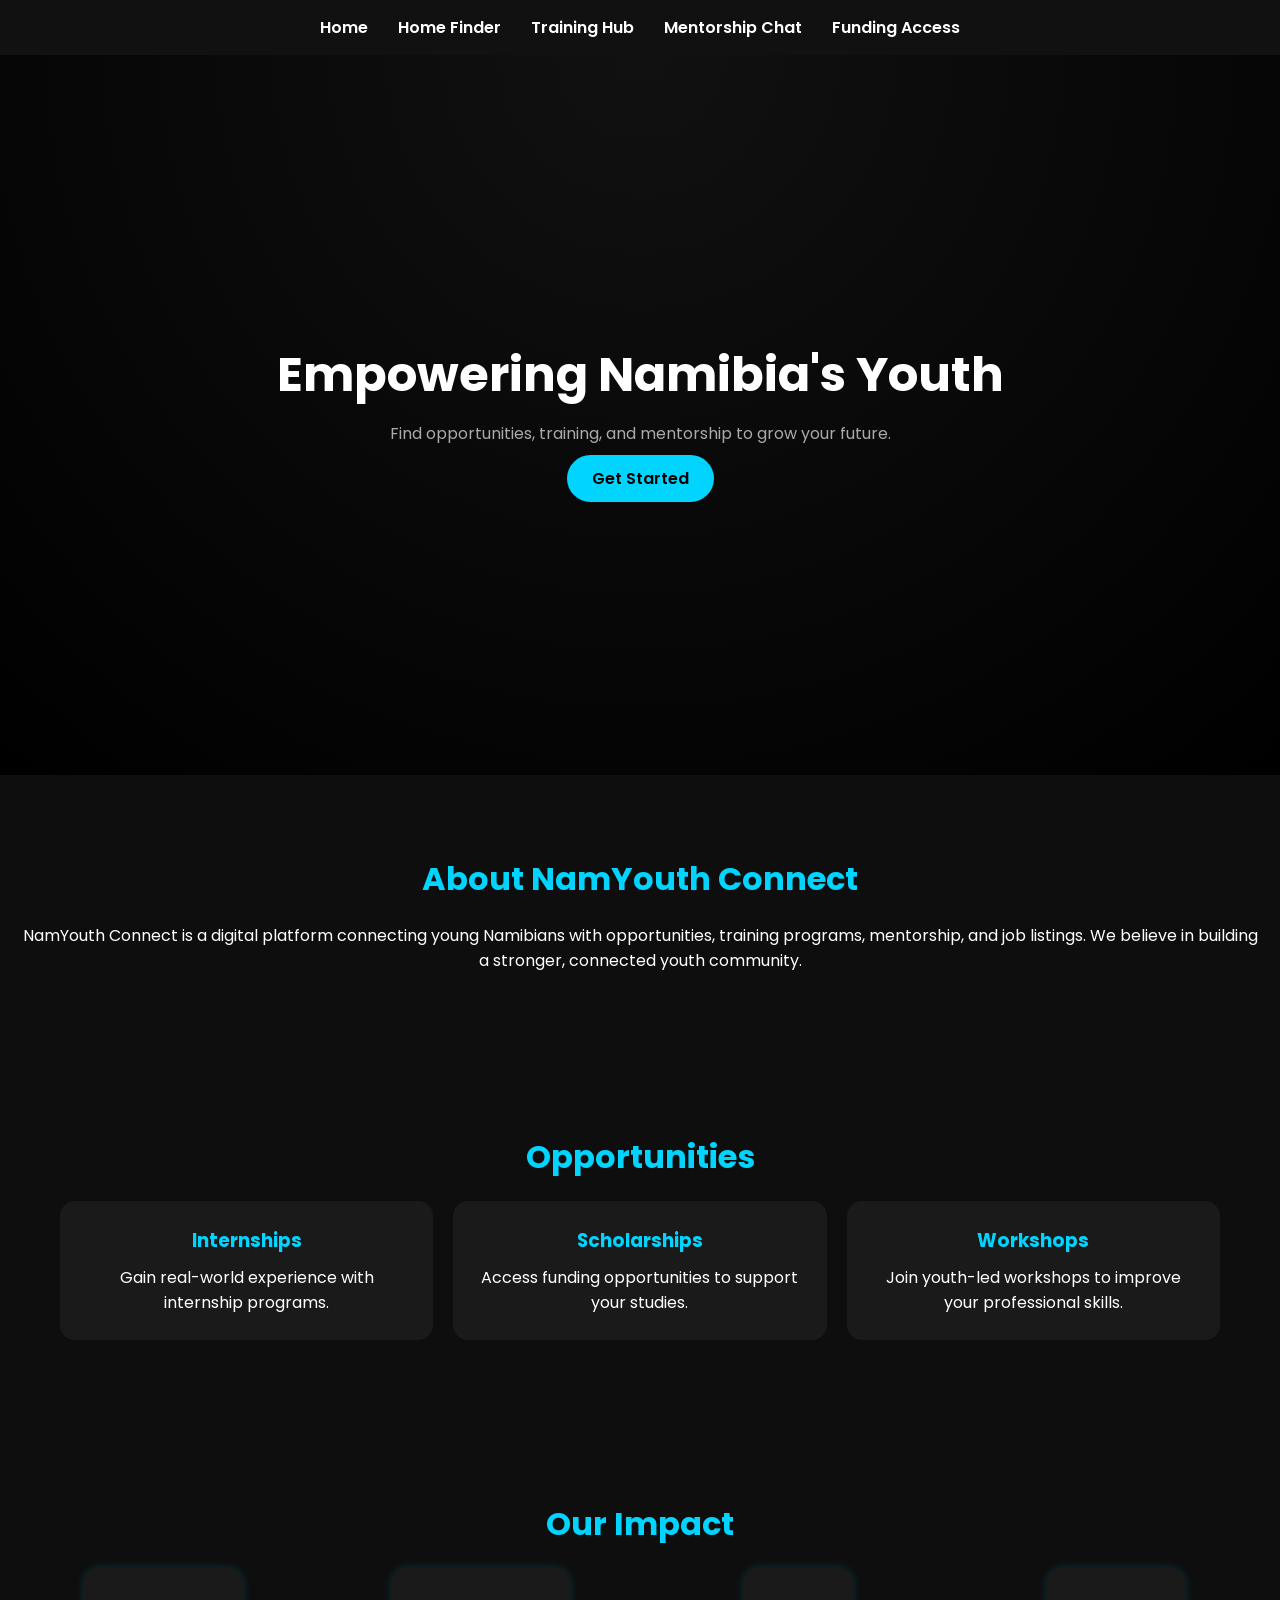
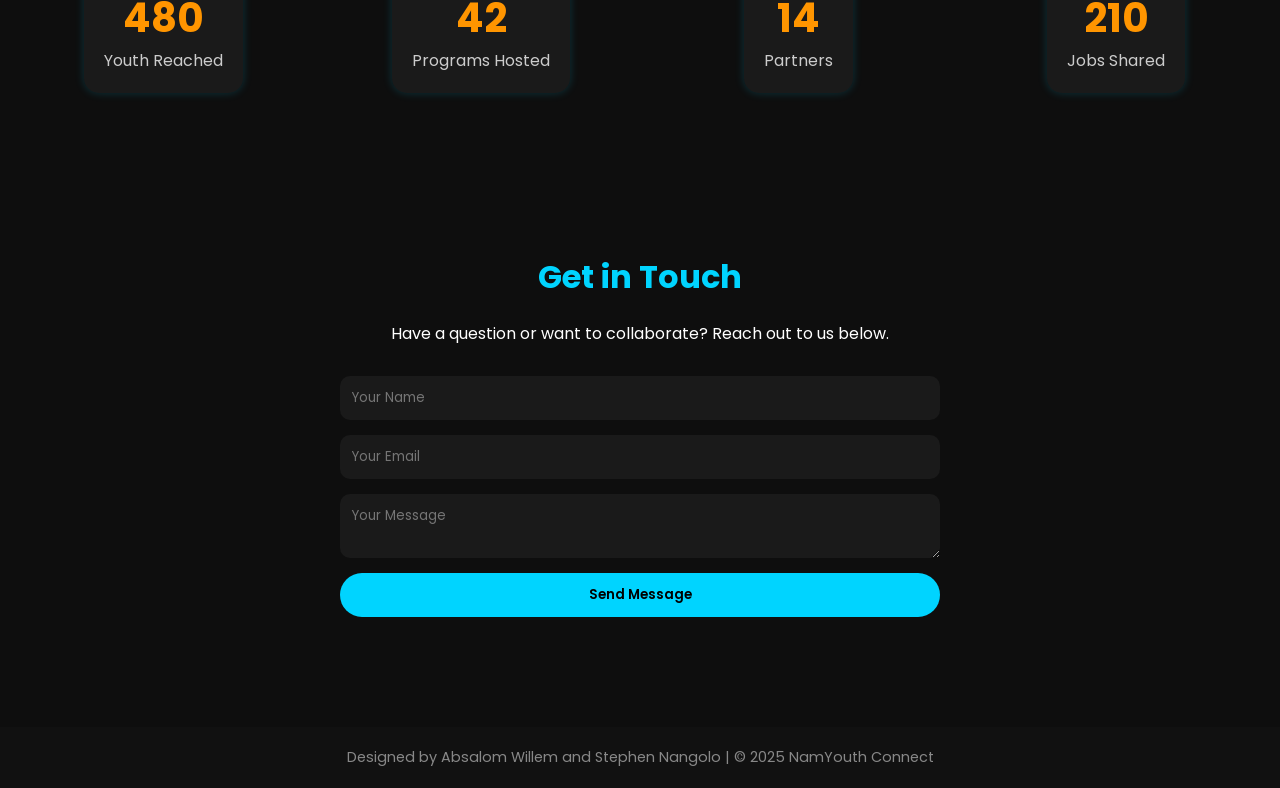
==== index.html @ b45a8b97 "Update index.html" ====
<!DOCTYPE html>
<html lang="en">
<head>
  <meta charset="UTF-8" />
  <meta name="viewport" content="width=device-width, initial-scale=1.0" />
  <title>NamYouth Connect - Home</title>
  <link href="https://fonts.googleapis.com/css2?family=Poppins:wght@300;400;600;700&display=swap" rel="stylesheet" />
  <link rel="stylesheet" href="style.css" />
</head>
<body>
  <!-- Navbar -->
  <nav class="navbar">
    <ul>
      <li><a href="index.html">Home</a></li>
      <li><a href="home-finder.html">Home Finder</a></li>
      <li><a href="training-hub.html">Training Hub</a></li>
      <li><a href="mentorship-chat.html">Mentorship Chat</a></li>
      <li><a href="funding-access.html">Funding Access</a></li>
    </ul>
  </nav>

  <!-- Hero Section -->
  <header class="hero">
    <div class="hero-content">
      <h1>Empowering Namibia's Youth</h1>
      <p>Find opportunities, training, and mentorship to grow your future.</p>
      <a href="#stats" class="cta-btn">Get Started</a>
    </div>
  </header>

  <!-- About Section -->
  <section class="about animate" id="about">
    <h2>About NamYouth Connect</h2>
    <p>
      NamYouth Connect is a digital platform connecting young Namibians
      with opportunities, training programs, mentorship, and job listings.
      We believe in building a stronger, connected youth community.
    </p>
  </section>

  <!-- Opportunities Section -->
  <section class="opportunities animate" id="opportunities">
    <h2>Opportunities</h2>
    <div class="cards">
      <div class="card">
        <h3>Internships</h3>
        <p>Gain real-world experience with internship programs.</p>
      </div>
      <div class="card">
        <h3>Scholarships</h3>
        <p>Access funding opportunities to support your studies.</p>
      </div>
      <div class="card">
        <h3>Workshops</h3>
        <p>Join youth-led workshops to improve your professional skills.</p>
      </div>
    </div>
  </section>

  <!-- Stats Section -->
  <section class="stats animate" id="stats">
    <h2>Our Impact</h2>
    <div class="stat-grid">
      <div class="stat">
        <h3 class="count" data-target="2500">0</h3>
        <p>Youth Reached</p>
      </div>
      <div class="stat">
        <h3 class="count" data-target="180">0</h3>
        <p>Programs Hosted</p>
      </div>
      <div class="stat">
        <h3 class="count" data-target="75">0</h3>
        <p>Partners</p>
      </div>
      <div class="stat">
        <h3 class="count" data-target="1200">0</h3>
        <p>Jobs Shared</p>
      </div>
    </div>
  </section>

  <!-- Contact Section -->
  <section class="contact animate" id="contact">
    <h2>Get in Touch</h2>
    <p>Have a question or want to collaborate? Reach out to us below.</p>
    <form>
      <input type="text" placeholder="Your Name" required />
      <input type="email" placeholder="Your Email" required />
      <textarea placeholder="Your Message" required></textarea>
      <button type="submit">Send Message</button>
    </form>
  </section>

  <!-- Footer -->
  <footer>
    <p>Designed by Absalom Willem and Stephen Nangolo | © 2025 NamYouth Connect</p>
  </footer>

  <script src="script.js"></script>
</body>
</html>
---- style.css ----
/* Reset & Font */
* {
  margin: 0;
  padding: 0;
  box-sizing: border-box;
  font-family: "Poppins", sans-serif;
}

body {
  background: #0e0e0e;
  color: #fff;
  scroll-behavior: smooth;
}

/* Navbar */
.navbar {
  display: flex;
  justify-content: center;
  background: #111;
  padding: 15px 0;
  position: sticky;
  top: 0;
  z-index: 1000;
}
.navbar ul {
  list-style: none;
  display: flex;
  gap: 30px;
}
.navbar a {
  color: #fff;
  text-decoration: none;
  font-weight: 600;
  transition: color 0.3s;
}
.navbar a:hover {
  color: #00d4ff;
}

/* Hero Section */
.hero {
  height: 80vh;
  display: flex;
  justify-content: center;
  align-items: center;
  text-align: center;
  background: radial-gradient(circle at top, #111 0%, #000 100%);
  flex-direction: column;
  padding: 20px;
}
.hero h1 {
  font-size: 3rem;
  margin-bottom: 10px;
}
.hero p {
  color: #aaa;
  margin-bottom: 20px;
}
.cta-btn {
  padding: 12px 25px;
  background: #00d4ff;
  color: #000;
  border-radius: 25px;
  text-decoration: none;
  font-weight: 600;
  transition: all 0.3s ease;
}
.cta-btn:hover {
  background: #ff9500;
  color: #fff;
}

/* Sections */
section {
  padding: 80px 20px;
  text-align: center;
}
.about h2,
.opportunities h2,
.stats h2,
.contact h2 {
  color: #00d4ff;
  margin-bottom: 20px;
  font-size: 2rem;
}
.cards {
  display: grid;
  grid-template-columns: repeat(auto-fit, minmax(250px, 1fr));
  gap: 20px;
  padding: 0 40px;
}
.card {
  background: #1a1a1a;
  padding: 25px;
  border-radius: 15px;
  transition: transform 0.3s, box-shadow 0.3s;
}
.card:hover {
  transform: translateY(-5px);
  box-shadow: 0 0 15px #00d4ff, 0 0 25px #ff9500;
}
.card h3 {
  color: #00d4ff;
  margin-bottom: 10px;
}

/* Stats */
.stat-grid {
  display: grid;
  grid-template-columns: repeat(auto-fit, minmax(150px, 1fr));
  gap: 30px;
  justify-items: center;
}
.stat {
  background: #1a1a1a;
  padding: 20px;
  border-radius: 15px;
  box-shadow: 0 0 10px #00d4ff30;
}
.stat h3 {
  font-size: 2.5rem;
  color: #ff9500;
}
.stat p {
  color: #ccc;
}

/* Contact */
.contact form {
  max-width: 600px;
  margin: 30px auto;
  display: flex;
  flex-direction: column;
  gap: 15px;
}
.contact input,
.contact textarea {
  padding: 12px;
  border: none;
  border-radius: 10px;
  background: #1a1a1a;
  color: #fff;
}
.contact button {
  background: #00d4ff;
  border: none;
  color: #000;
  padding: 12px;
  border-radius: 25px;
  font-weight: 600;
  cursor: pointer;
  transition: all 0.3s ease;
}
.contact button:hover {
  background: #ff9500;
  color: #fff;
}

/* Footer */
footer {
  padding: 20px;
  text-align: center;
  background: #111;
  color: #888;
  font-size: 0.9rem;
}

/* Animations */
.animate {
  opacity: 0;
  transform: translateY(20px);
  transition: all 0.6s ease;
}
.animate.show {
  opacity: 1;
  transform: translateY(0);
}
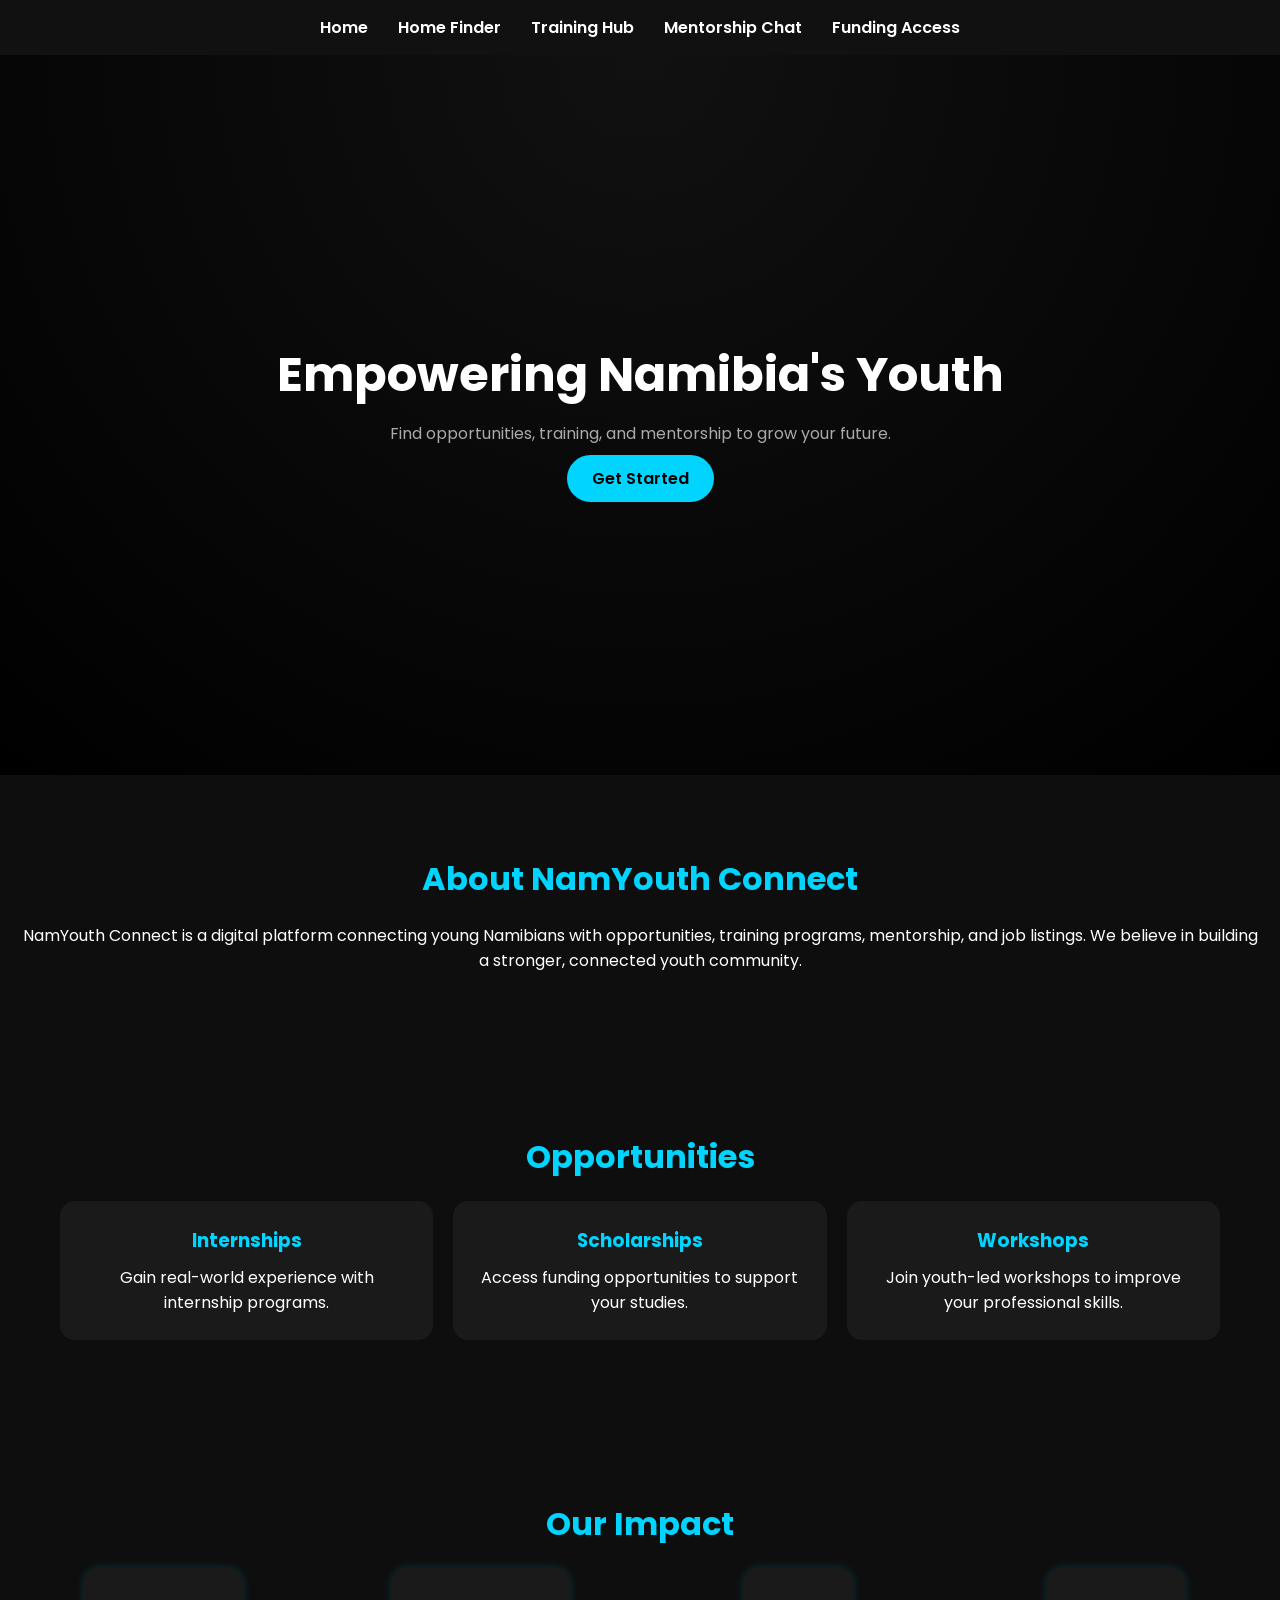
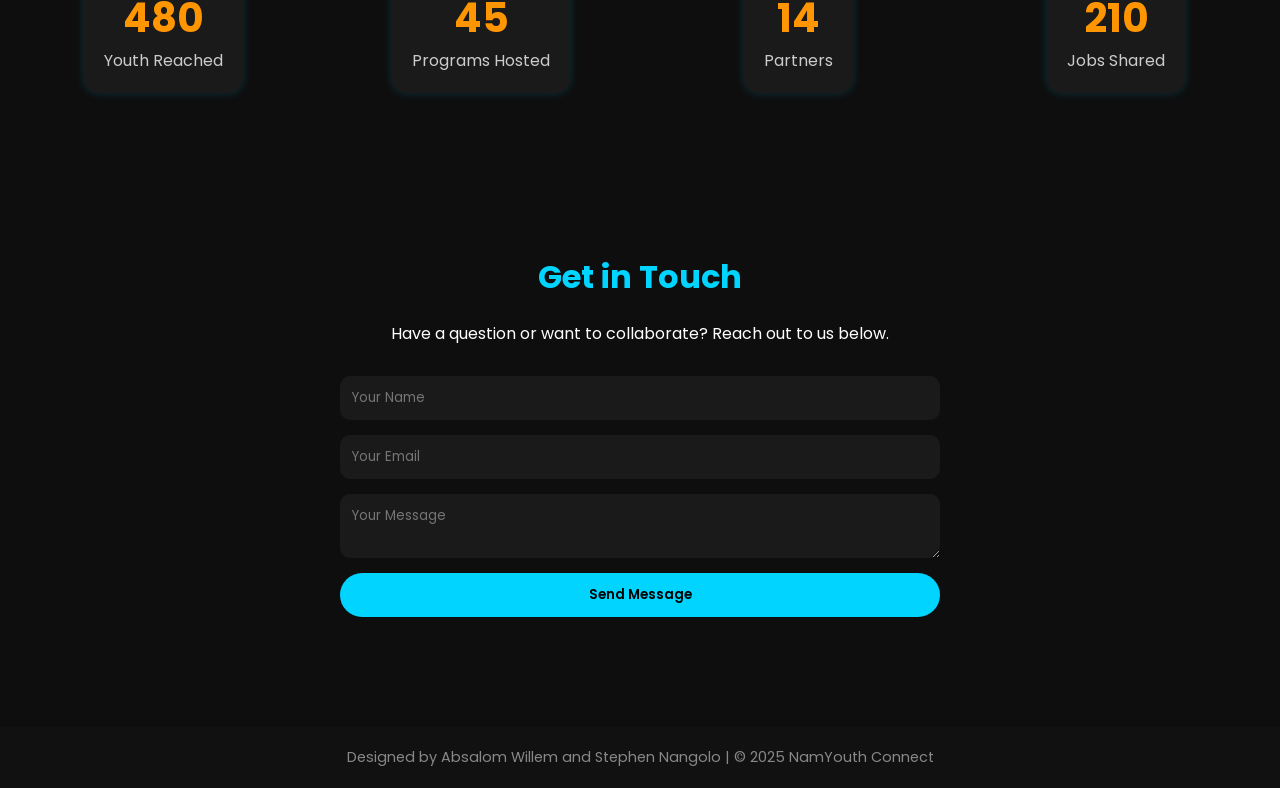
==== commit 4e6421b8: "Update index.html" ====
--- a/index.html
+++ b/index.html
@@ -6,6 +6,31 @@
   <title>NamYouth Connect - Home</title>
   <link href="https://fonts.googleapis.com/css2?family=Poppins:wght@300;400;600;700&display=swap" rel="stylesheet" />
   <link rel="stylesheet" href="style.css" />
+  <style>
+    /* Popup Styling (Smaller + Neat) */
+    .popup {
+      position: fixed;
+      top: 20px;
+      right: 20px;
+      background: #00ff88;
+      color: #111;
+      padding: 8px 16px;
+      border-radius: 6px;
+      font-family: 'Poppins', sans-serif;
+      font-weight: 500;
+      font-size: 14px;
+      box-shadow: 0 0 12px rgba(0, 255, 136, 0.3);
+      opacity: 0;
+      transform: translateY(-10px);
+      transition: opacity 0.3s ease, transform 0.3s ease;
+      z-index: 1000;
+    }
+
+    .popup.show {
+      opacity: 1;
+      transform: translateY(0);
+    }
+  </style>
 </head>
 <body>
   <!-- Navbar -->
@@ -84,7 +109,7 @@
   <section class="contact animate" id="contact">
     <h2>Get in Touch</h2>
     <p>Have a question or want to collaborate? Reach out to us below.</p>
-    <form>
+    <form onsubmit="sendMessage(event)">
       <input type="text" placeholder="Your Name" required />
       <input type="email" placeholder="Your Email" required />
       <textarea placeholder="Your Message" required></textarea>
@@ -92,12 +117,28 @@
     </form>
   </section>
 
+ <!-- Popup Message -->
+<div id="popup" class="popup">✅ Message sent! Thanks for interacting with JobPlug.</div>
+
+
   <!-- Footer -->
   <footer>
     <p>Designed by Absalom Willem and Stephen Nangolo | © 2025 NamYouth Connect</p>
   </footer>
 
   <script src="script.js"></script>
+  <script>
+    // Popup logic + clear form
+    function sendMessage(event) {
+      event.preventDefault();
+      const popup = document.getElementById('popup');
+      const form = event.target;
+
+      popup.classList.add('show');
+      setTimeout(() => popup.classList.remove('show'), 2000);
+
+      form.reset(); // clear inputs
+    }
+  </script>
 </body>
 </html>
-
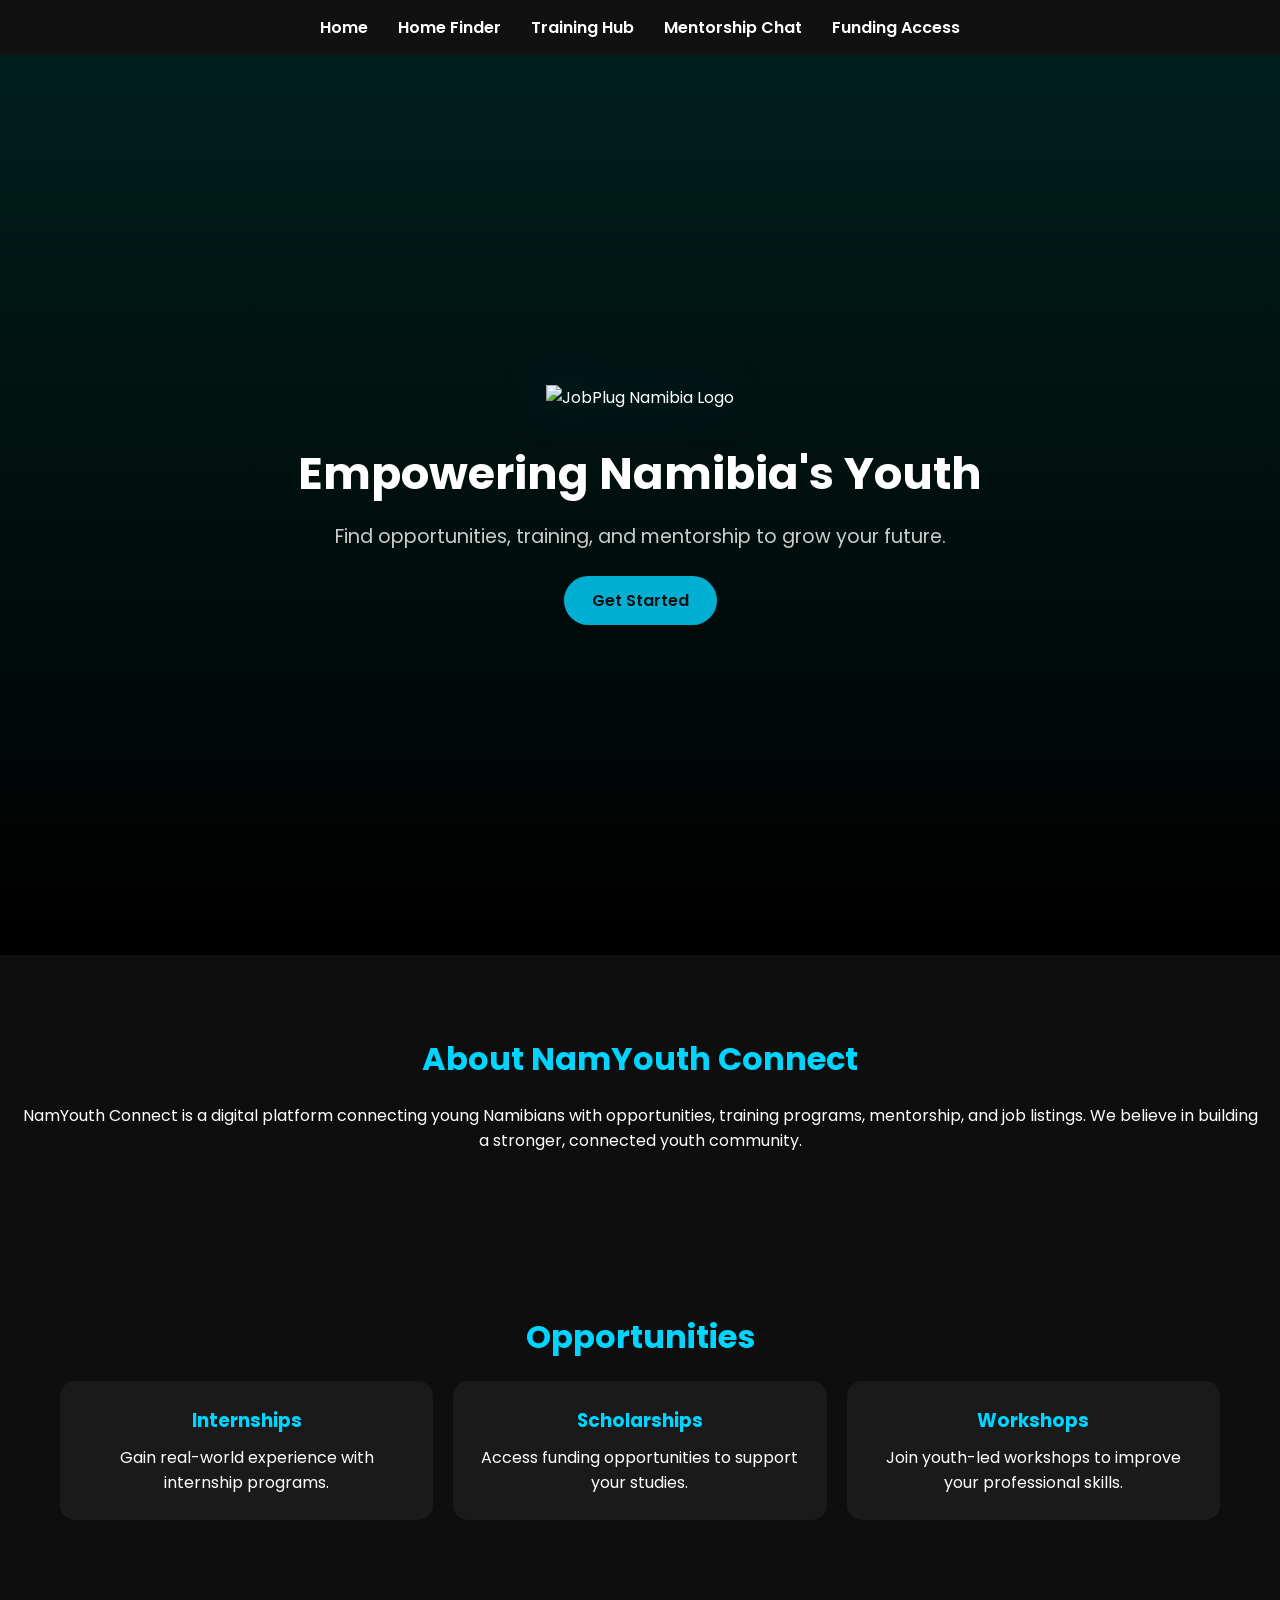
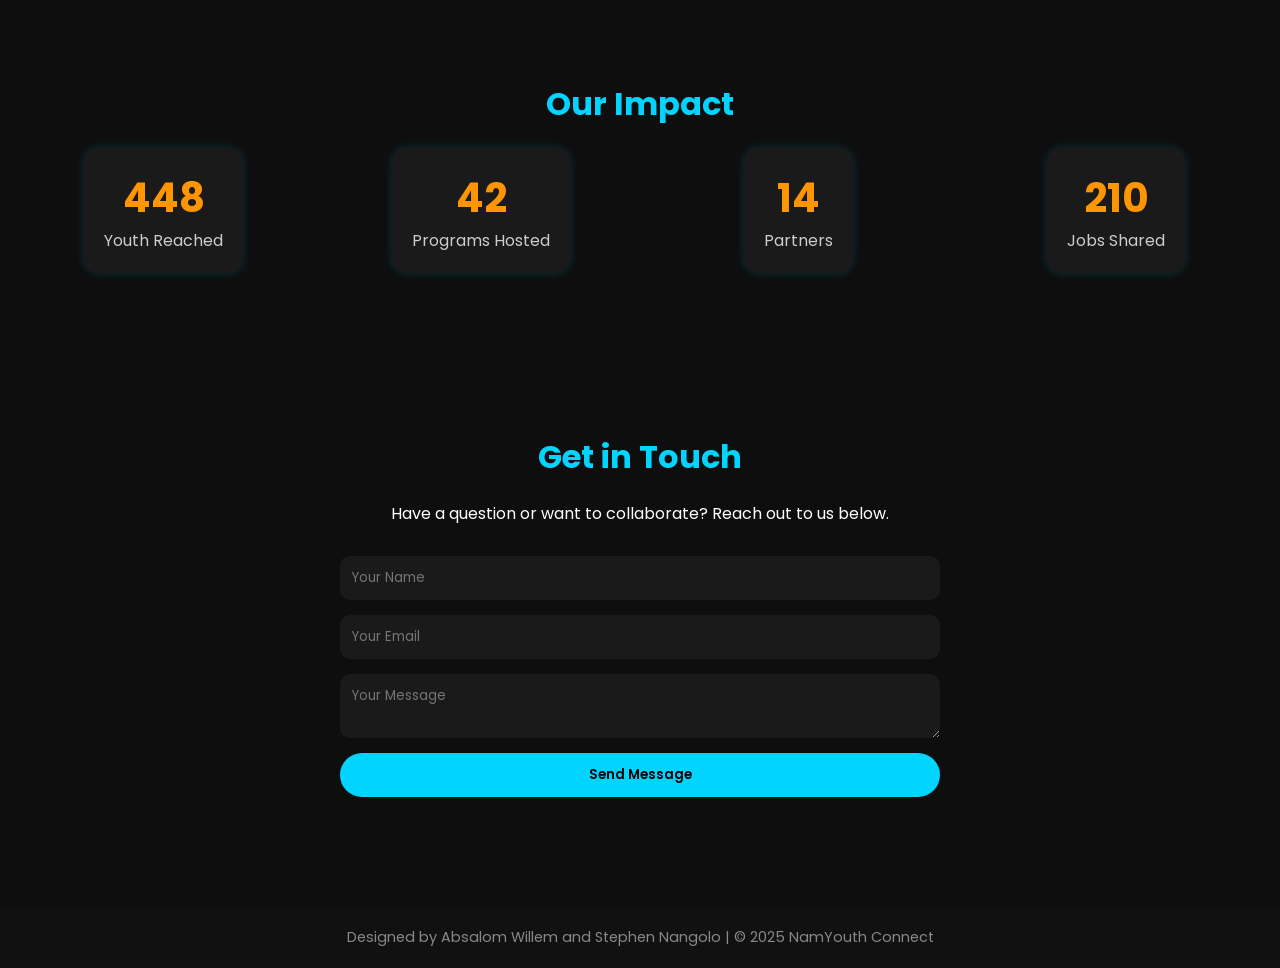
==== commit 396b16c7: "Update index.html" ====
--- a/index.html
+++ b/index.html
@@ -47,6 +47,9 @@
   <!-- Hero Section -->
   <header class="hero">
     <div class="hero-content">
+      <div class="logo">
+      <img src="img.png" alt="JobPlug Namibia Logo" />
+    </div>
       <h1>Empowering Namibia's Youth</h1>
       <p>Find opportunities, training, and mentorship to grow your future.</p>
       <a href="#stats" class="cta-btn">Get Started</a>
--- a/style.css
+++ b/style.css
@@ -165,6 +165,61 @@
   font-size: 0.9rem;
 }
 
+/* Hero Section */
+.hero {
+  display: flex;
+  flex-direction: column;
+  align-items: center;
+  justify-content: center;
+  min-height: 100vh;
+  background: linear-gradient(180deg, #001f1b 0%, #000 100%);
+  color: #fff;
+  text-align: center;
+  padding: 80px 20px;
+}
+
+.hero .logo img {
+  width: 280px;       /* enlarge the logo */
+  max-width: 90%;     /* stays responsive */
+  height: auto;
+  margin-bottom: 30px;
+  filter: drop-shadow(0 0 25px rgba(0, 119, 255, 0.4));
+  transition: transform 0.4s ease, filter 0.4s ease;
+}
+
+.hero .logo img:hover {
+  transform: scale(1.05);
+  filter: drop-shadow(0 0 35px rgba(0, 140, 255, 0.6));
+}
+
+.hero h1 {
+  font-size: 2.8rem;
+  font-weight: 700;
+  margin-bottom: 15px;
+}
+
+.hero p {
+  font-size: 1.2rem;
+  color: #ccc;
+  margin-bottom: 25px;
+}
+
+.cta-btn {
+  display: inline-block;
+  background: #00d5ffd0;
+  color: #111;
+  padding: 12px 28px;
+  border-radius: 30px;
+  font-weight: 600;
+  text-decoration: none;
+  transition: background 0.3s ease;
+}
+
+.cta-btn:hover {
+  background: #00d5ffd0;
+}
+
+
 /* Animations */
 .animate {
   opacity: 0;
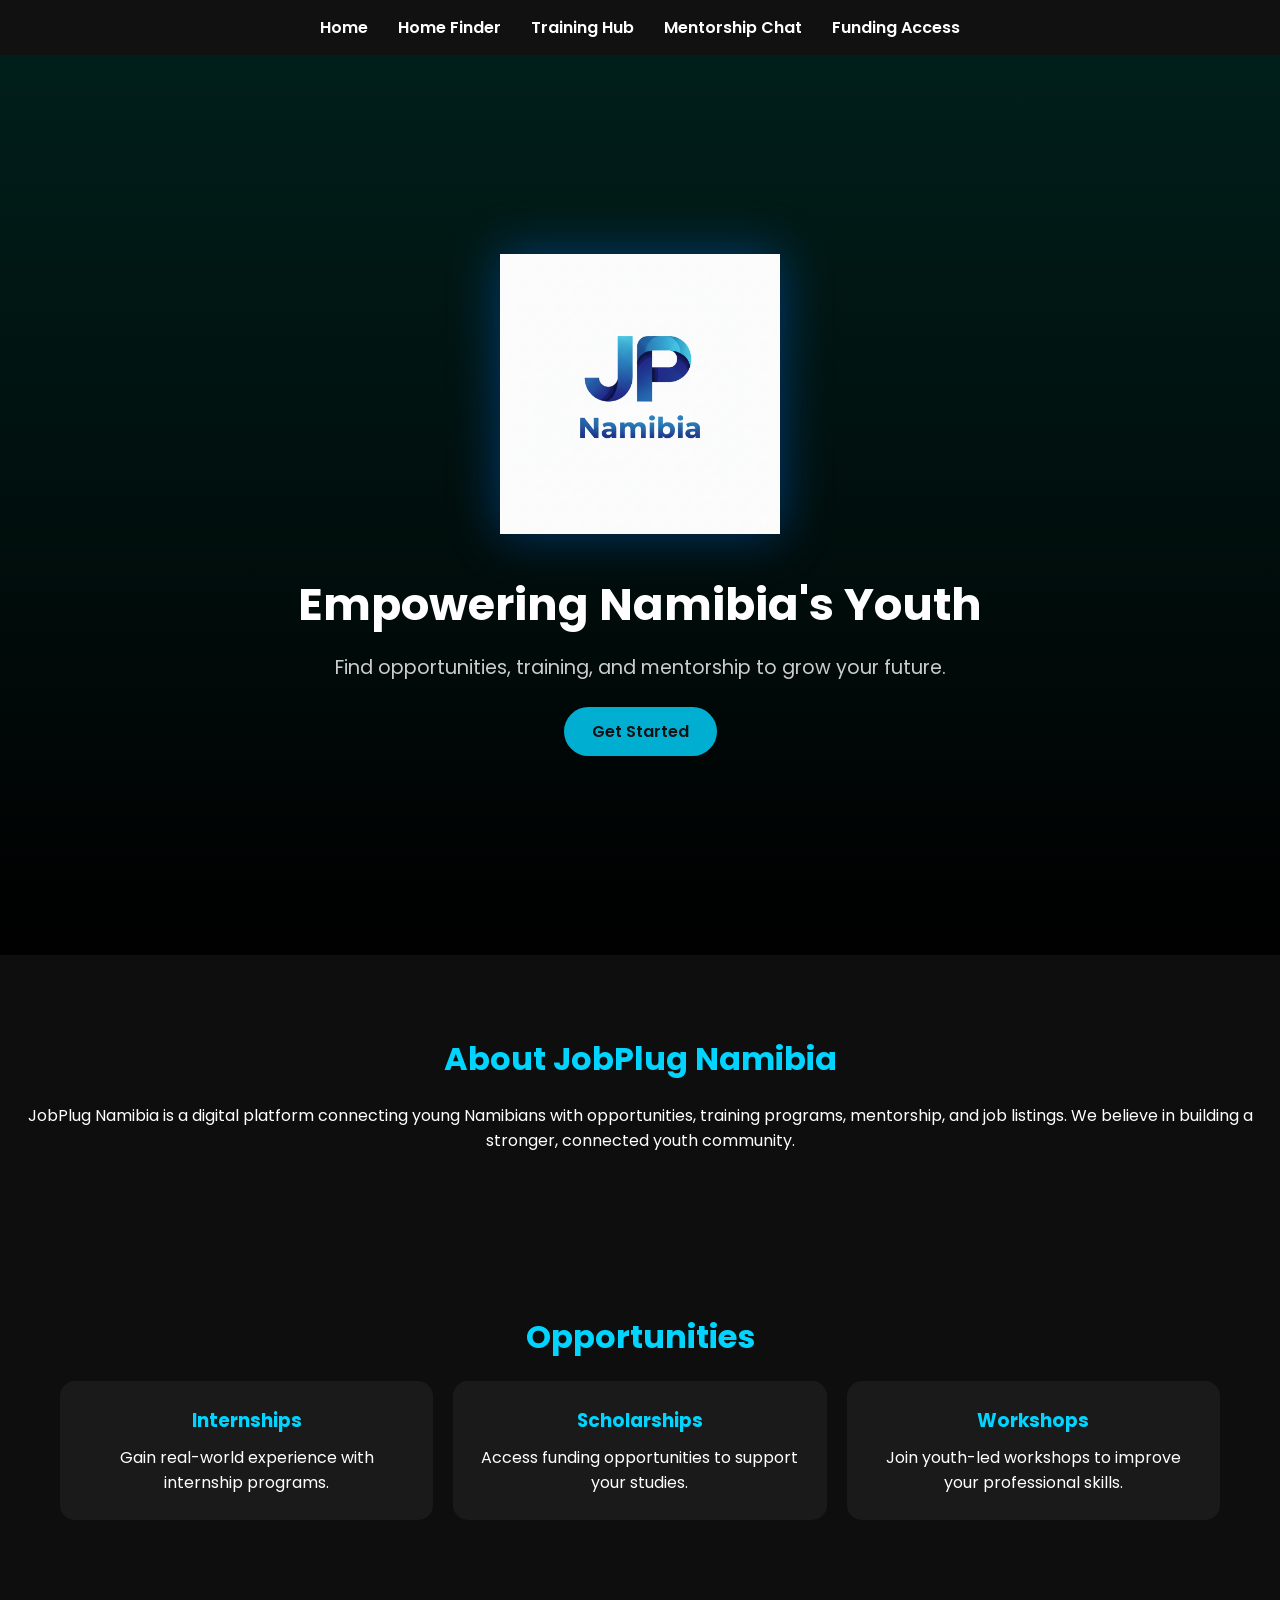
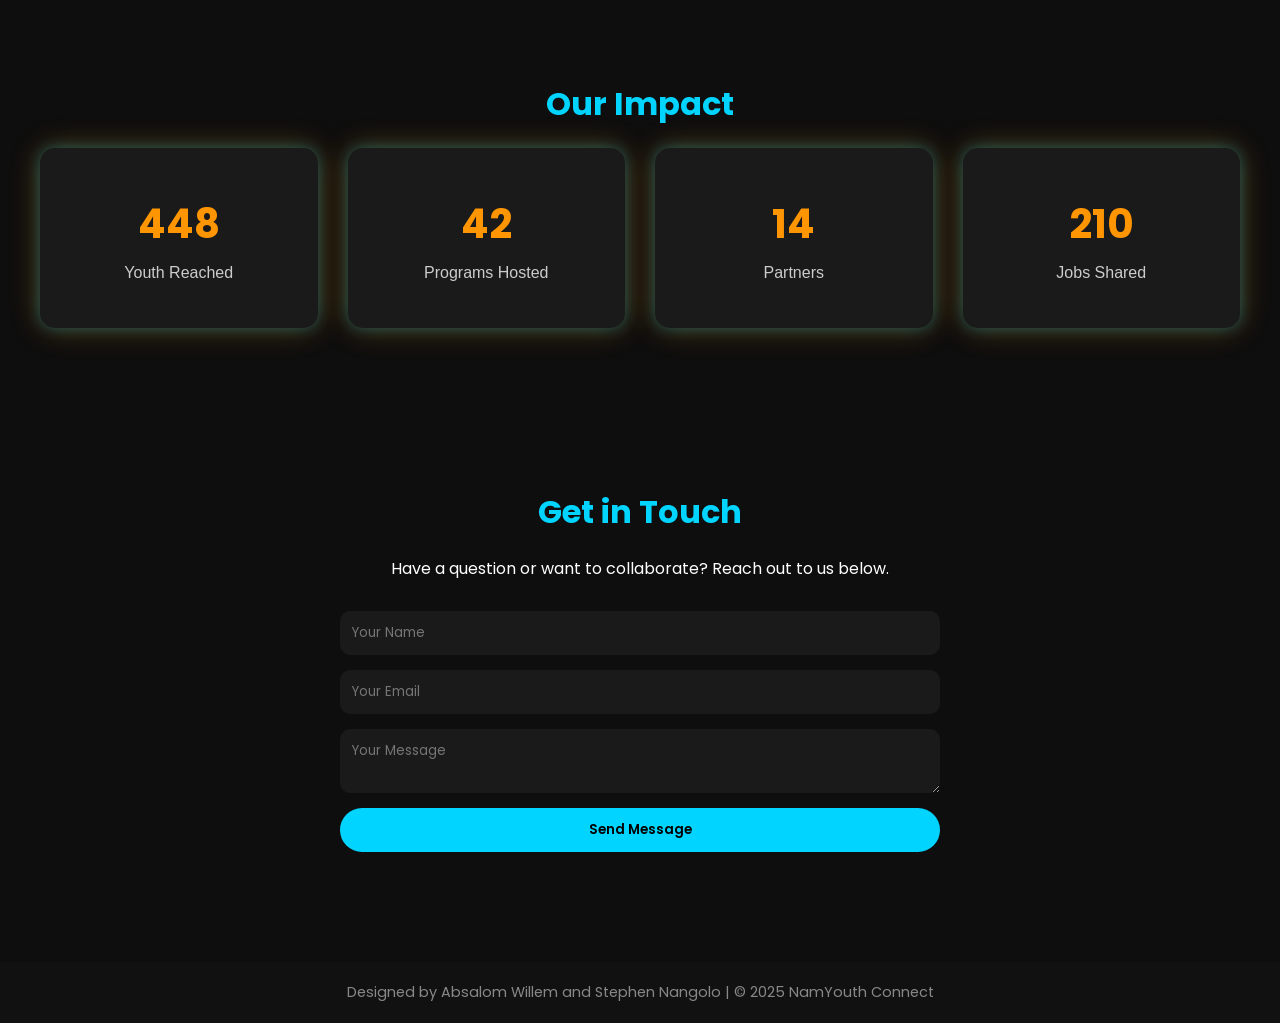
==== commit d2e1c97b: "Update index.html Signed-off-by: Absalom711 <willemabsa@gmail.com>" ====
--- a/index.html
+++ b/index.html
@@ -58,9 +58,9 @@
 
   <!-- About Section -->
   <section class="about animate" id="about">
-    <h2>About NamYouth Connect</h2>
+    <h2>About JobPlug Namibia</h2>
     <p>
-      NamYouth Connect is a digital platform connecting young Namibians
+      JobPlug Namibia is a digital platform connecting young Namibians
       with opportunities, training programs, mentorship, and job listings.
       We believe in building a stronger, connected youth community.
     </p>
--- a/style.css
+++ b/style.css
@@ -18,9 +18,9 @@
   justify-content: center;
   background: #111;
   padding: 15px 0;
-  position: sticky;
+  position: sticky; /* keeps navbar at top */
   top: 0;
-  z-index: 1000;
+  z-index: 10000;  /* higher than all other elements */
 }
 .navbar ul {
   list-style: none;
@@ -104,26 +104,47 @@
   margin-bottom: 10px;
 }
 
-/* Stats */
+/* Stats Section */
 .stat-grid {
   display: grid;
-  grid-template-columns: repeat(auto-fit, minmax(150px, 1fr));
+  grid-template-columns: repeat(auto-fit, minmax(200px, 1fr)); /* all boxes same width */
   gap: 30px;
-  justify-items: center;
-}
+  justify-content: center;
+  align-items: stretch; /* makes all boxes same height */
+  padding: 0 20px;
+}
+
 .stat {
   background: #1a1a1a;
-  padding: 20px;
+  padding: 30px 20px;
   border-radius: 15px;
-  box-shadow: 0 0 10px #00d4ff30;
-}
+  box-shadow: 0 0 15px #00d4ff50, 0 0 30px #ff950050;
+  display: flex;
+  flex-direction: column;
+  align-items: center;
+  justify-content: center;
+  min-height: 180px; /* same height for all */
+  transition: transform 0.3s, box-shadow 0.3s;
+}
+
+.stat:hover {
+  transform: translateY(-5px);
+  box-shadow: 0 0 20px #00d4ff80, 0 0 40px #ff950080;
+}
+
 .stat h3 {
   font-size: 2.5rem;
   color: #ff9500;
-}
+  margin-bottom: 10px;
+}
+
 .stat p {
   color: #ccc;
-}
+  font-weight: 500;
+  font-size: 1rem;
+  text-align: center;
+}
+
 
 /* Contact */
 .contact form {
@@ -230,3 +251,18 @@
   opacity: 1;
   transform: translateY(0);
 }
+
+.hero-logo {
+  width: 280px;       /* same size as index logo */
+  max-width: 90%;     /* stays responsive on smaller screens */
+  height: auto;
+  margin-bottom: 30px;
+  filter: drop-shadow(0 0 25px rgba(0, 119, 255, 0.4));
+  transition: transform 0.4s ease, filter 0.4s ease;
+}
+
+.hero-logo:hover {
+  transform: scale(1.05);
+  filter: drop-shadow(0 0 35px rgba(0, 140, 255, 0.6));
+}
+
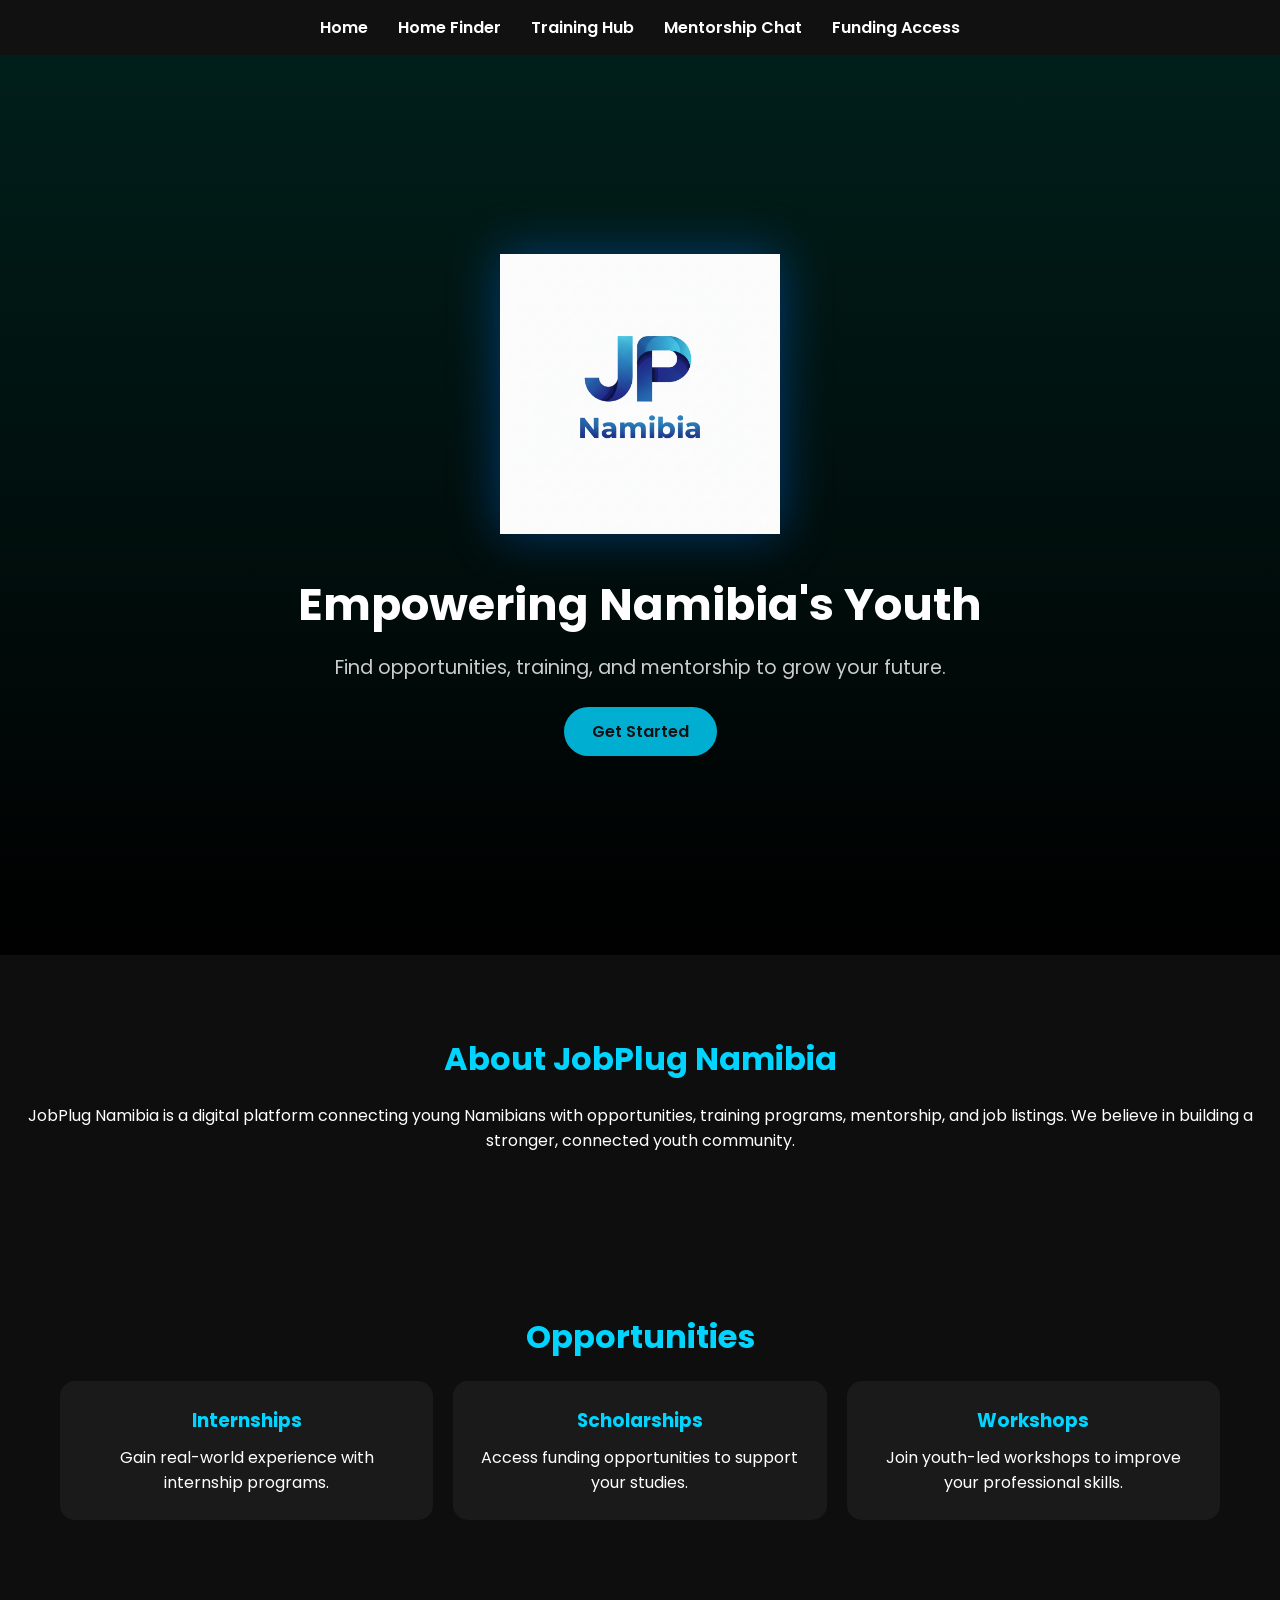
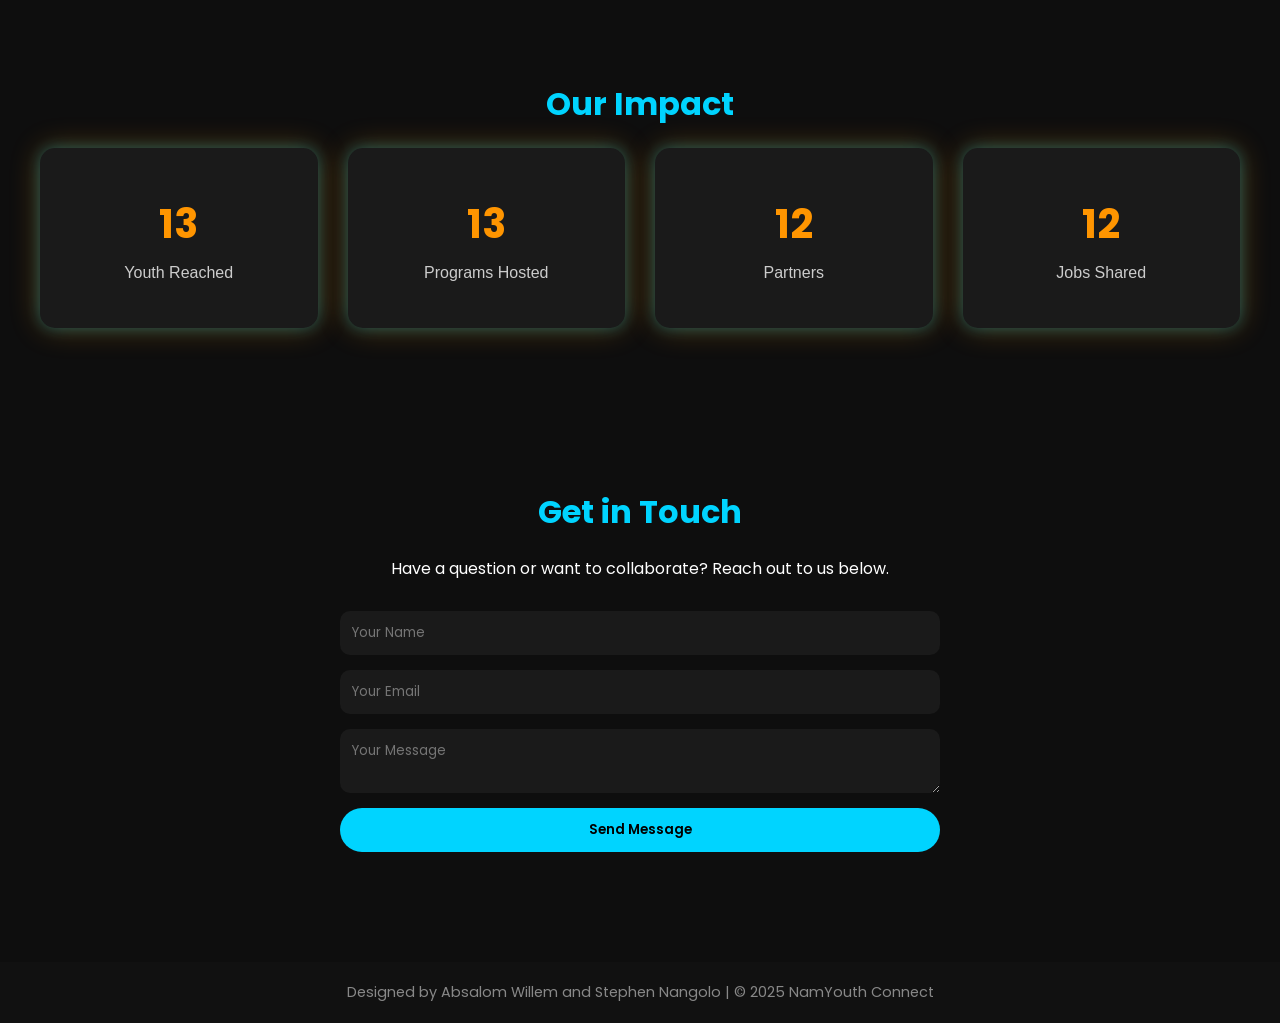
==== commit 9014a9eb: "Update index.html Signed-off-by: StepheN <stephenmarine747@gmail.com>" ====
--- a/index.html
+++ b/index.html
@@ -90,11 +90,11 @@
     <h2>Our Impact</h2>
     <div class="stat-grid">
       <div class="stat">
-        <h3 class="count" data-target="2500">0</h3>
+        <h3 class="count" data-target="25">0</h3>
         <p>Youth Reached</p>
       </div>
       <div class="stat">
-        <h3 class="count" data-target="180">0</h3>
+        <h3 class="count" data-target="18">0</h3>
         <p>Programs Hosted</p>
       </div>
       <div class="stat">
@@ -102,7 +102,7 @@
         <p>Partners</p>
       </div>
       <div class="stat">
-        <h3 class="count" data-target="1200">0</h3>
+        <h3 class="count" data-target="12">0</h3>
         <p>Jobs Shared</p>
       </div>
     </div>
@@ -145,3 +145,4 @@
   </script>
 </body>
 </html>
+
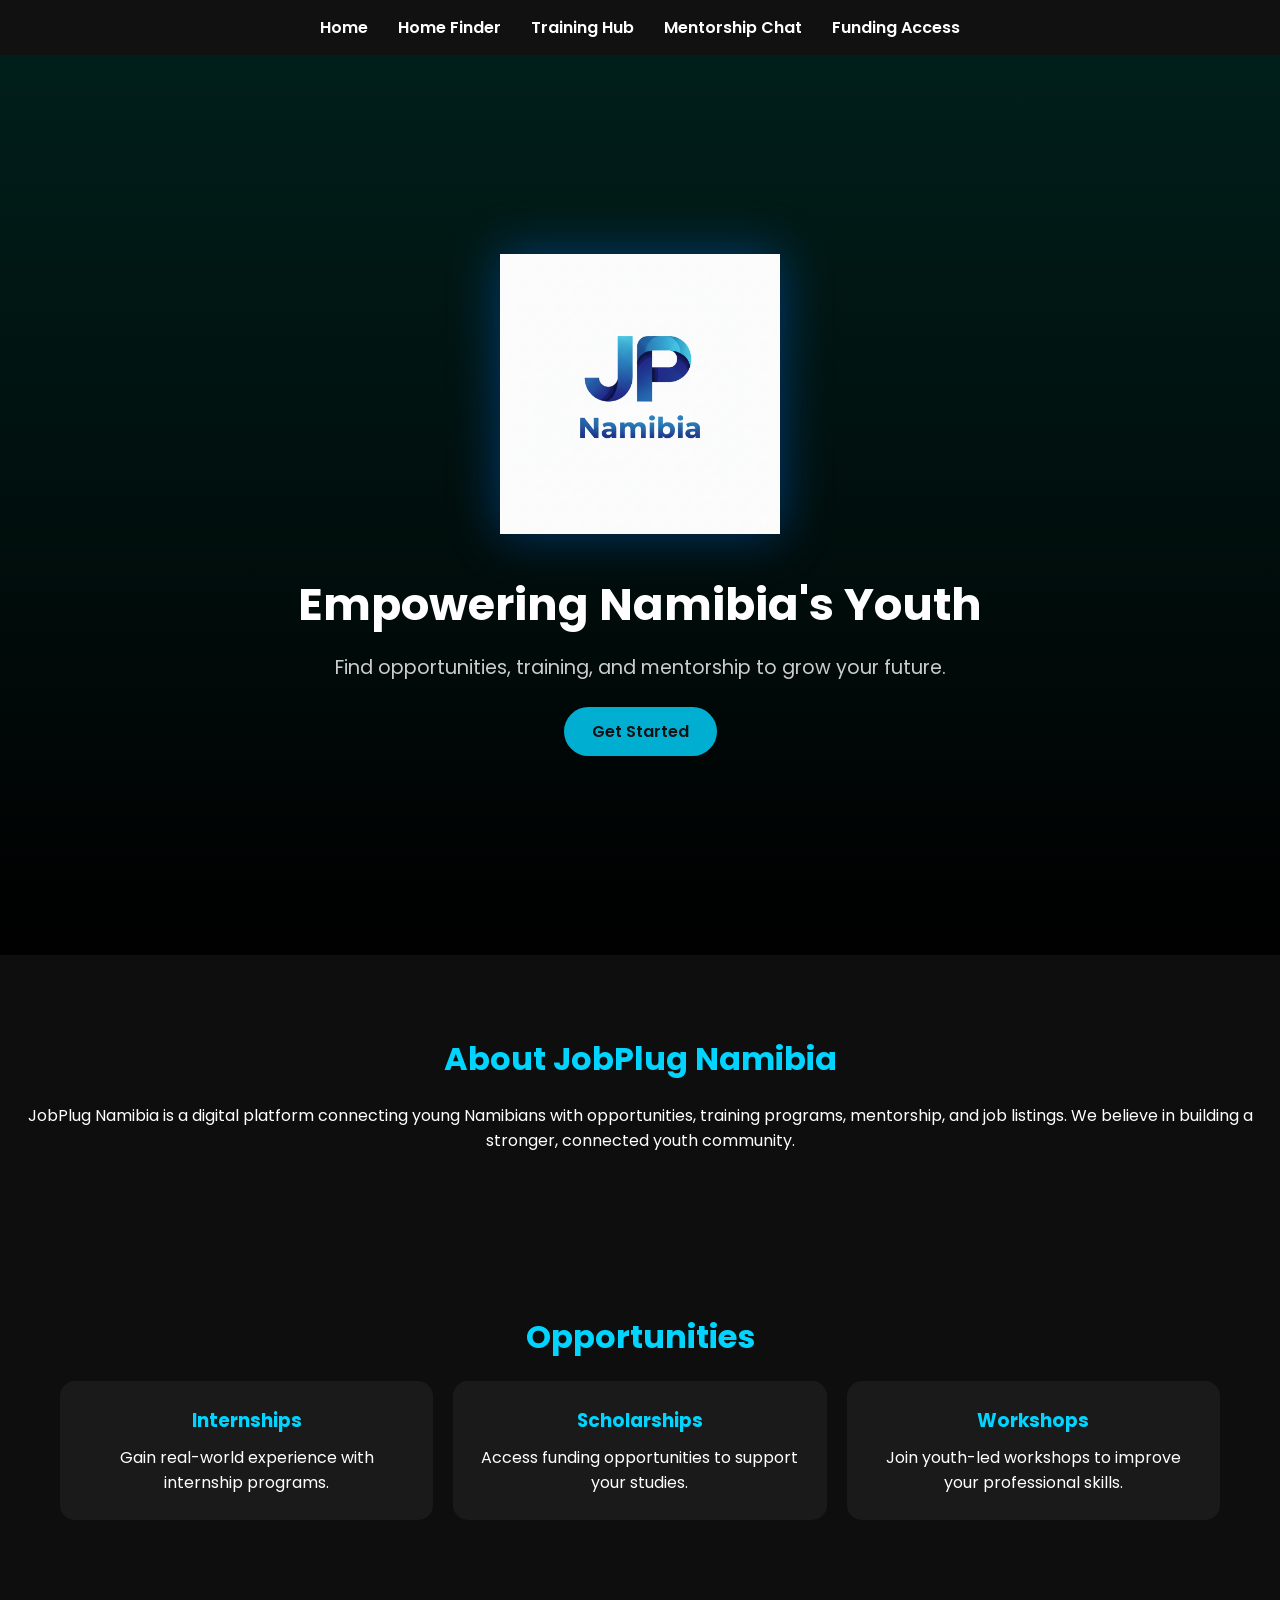
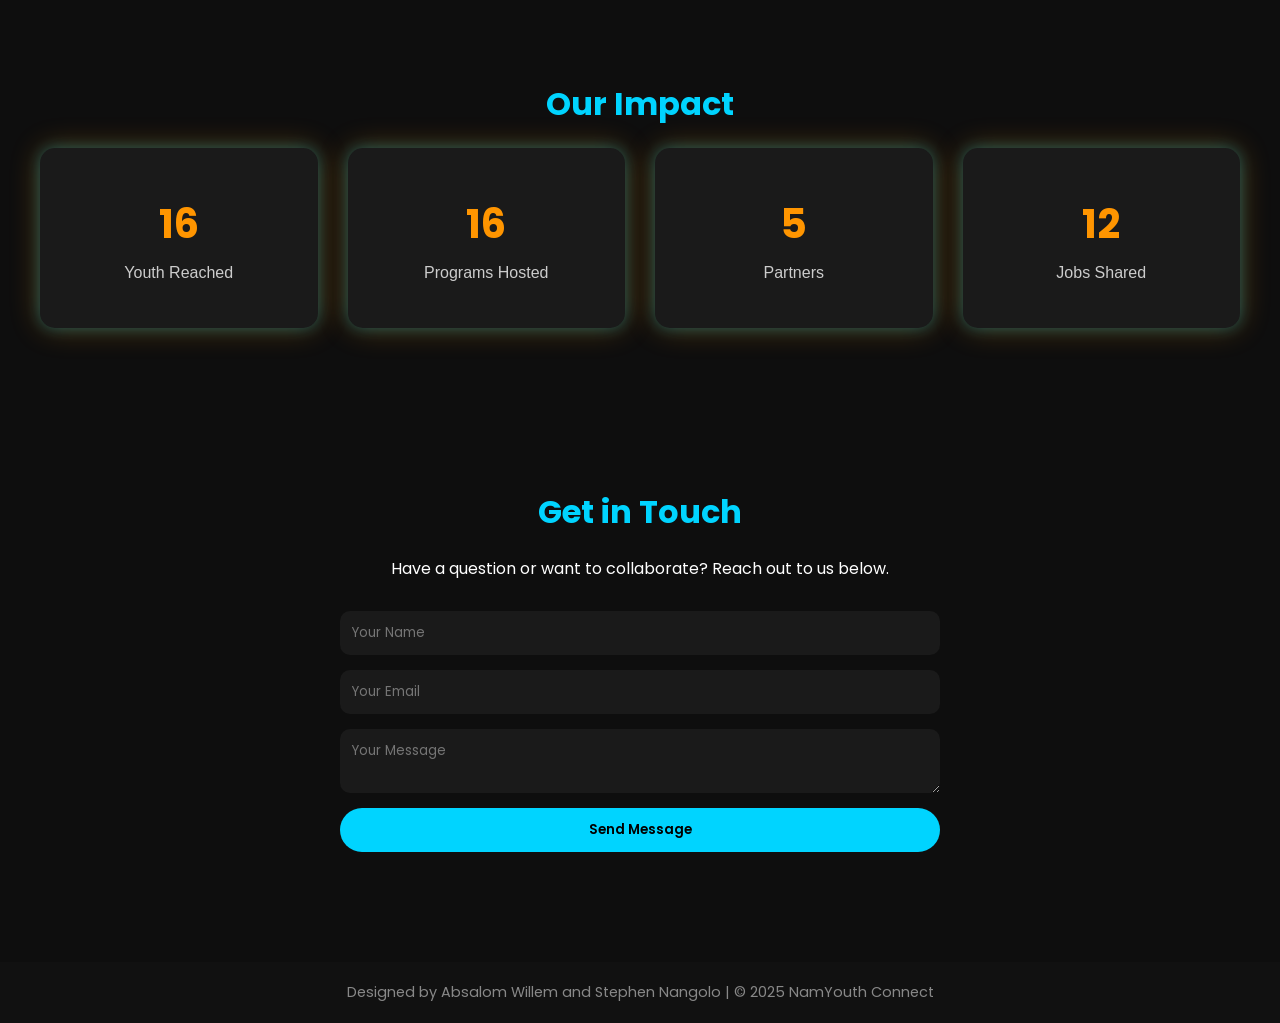
==== commit 0ea01316: "Update index.html Signed-off-by: StepheN <stephenmarine747@gmail.com>" ====
--- a/index.html
+++ b/index.html
@@ -98,7 +98,7 @@
         <p>Programs Hosted</p>
       </div>
       <div class="stat">
-        <h3 class="count" data-target="75">0</h3>
+        <h3 class="count" data-target="5">0</h3>
         <p>Partners</p>
       </div>
       <div class="stat">
@@ -146,3 +146,4 @@
 </body>
 </html>
 
+
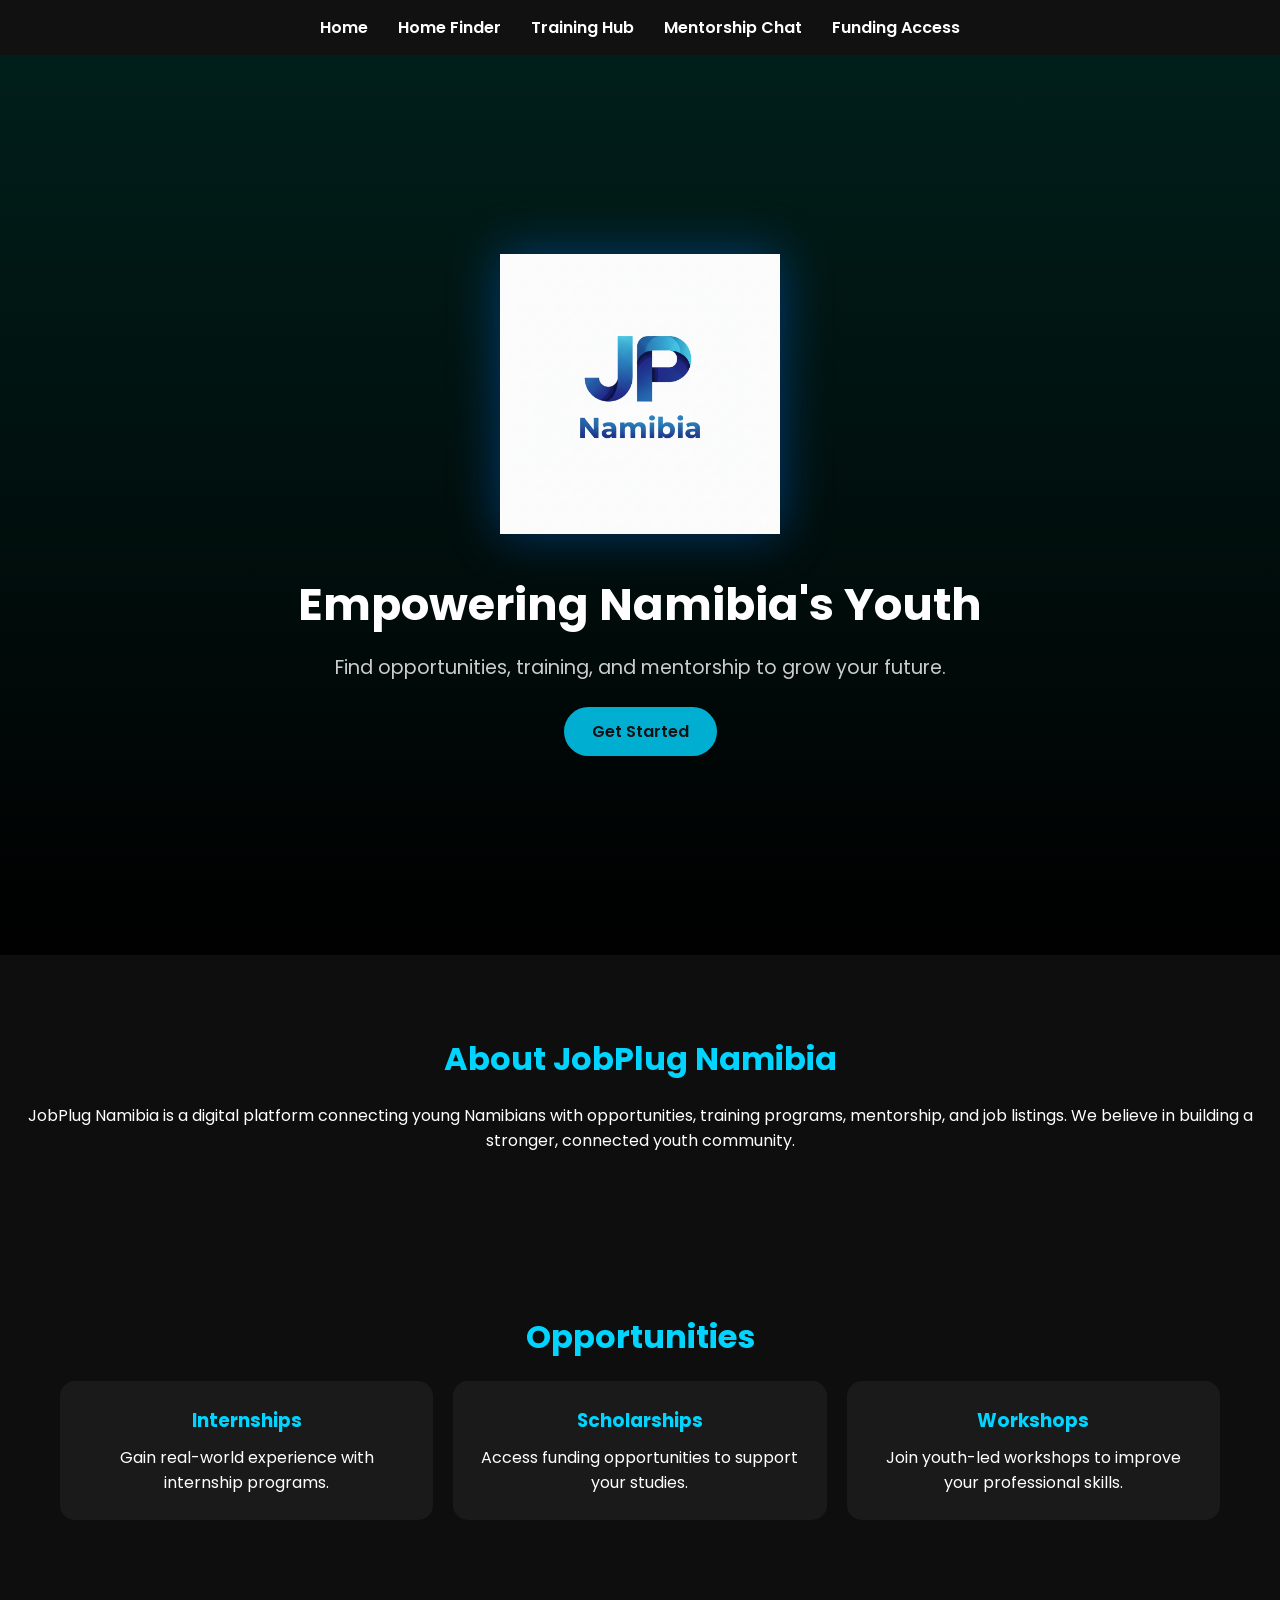
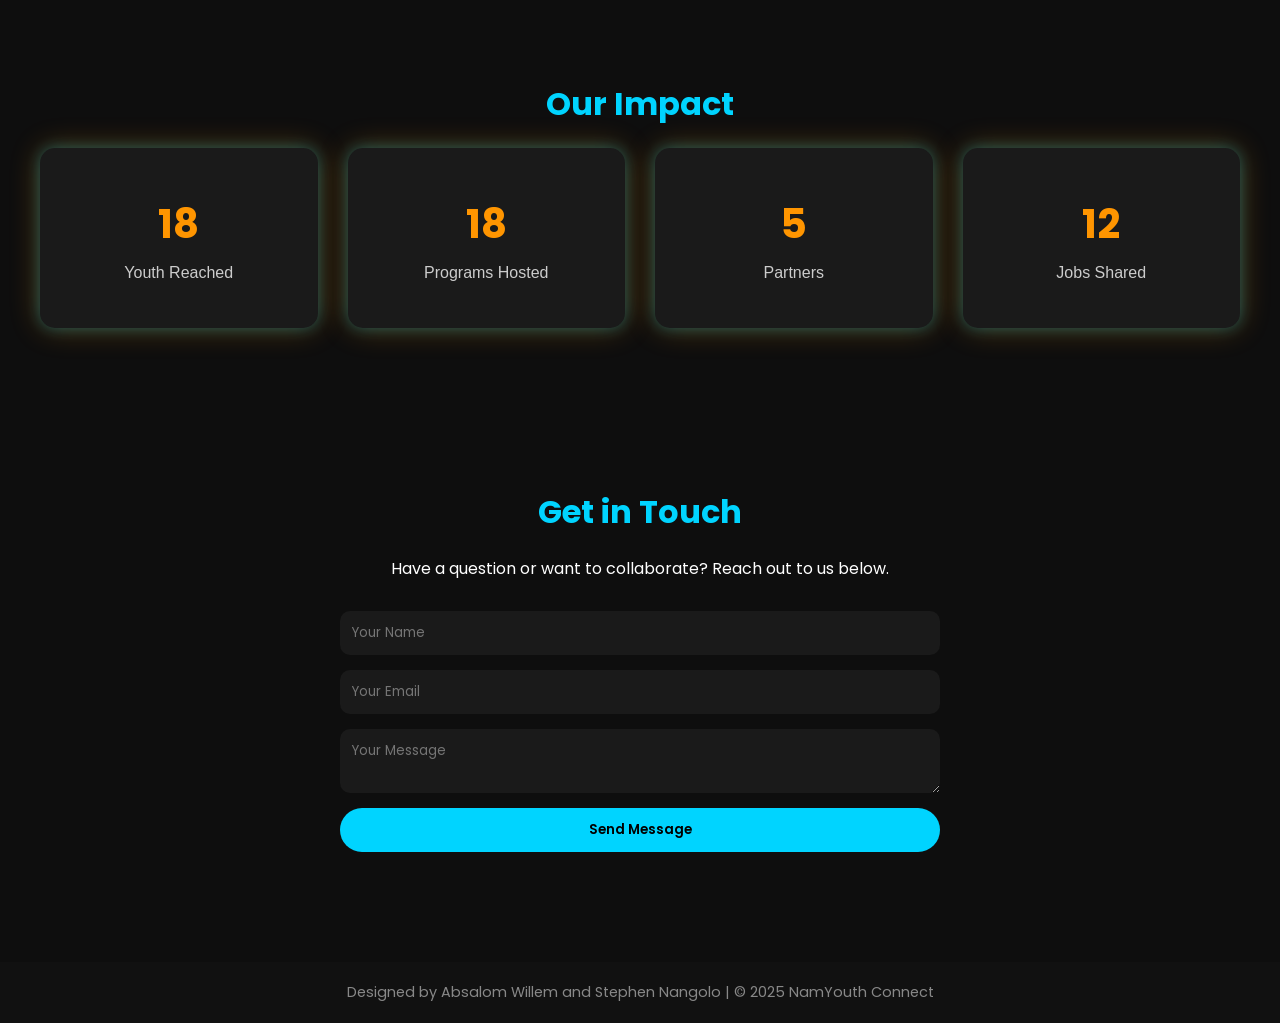
==== commit 5ba7a587: "Update index.html Signed-off-by: StepheN <stephenmarine747@gmail.com>" ====
--- a/index.html
+++ b/index.html
@@ -121,6 +121,8 @@
   </section>
 
  <!-- Popup Message -->
+
+  
 <div id="popup" class="popup">✅ Message sent! Thanks for interacting with JobPlug.</div>
 
 
@@ -147,3 +149,4 @@
 </html>
 
 
+
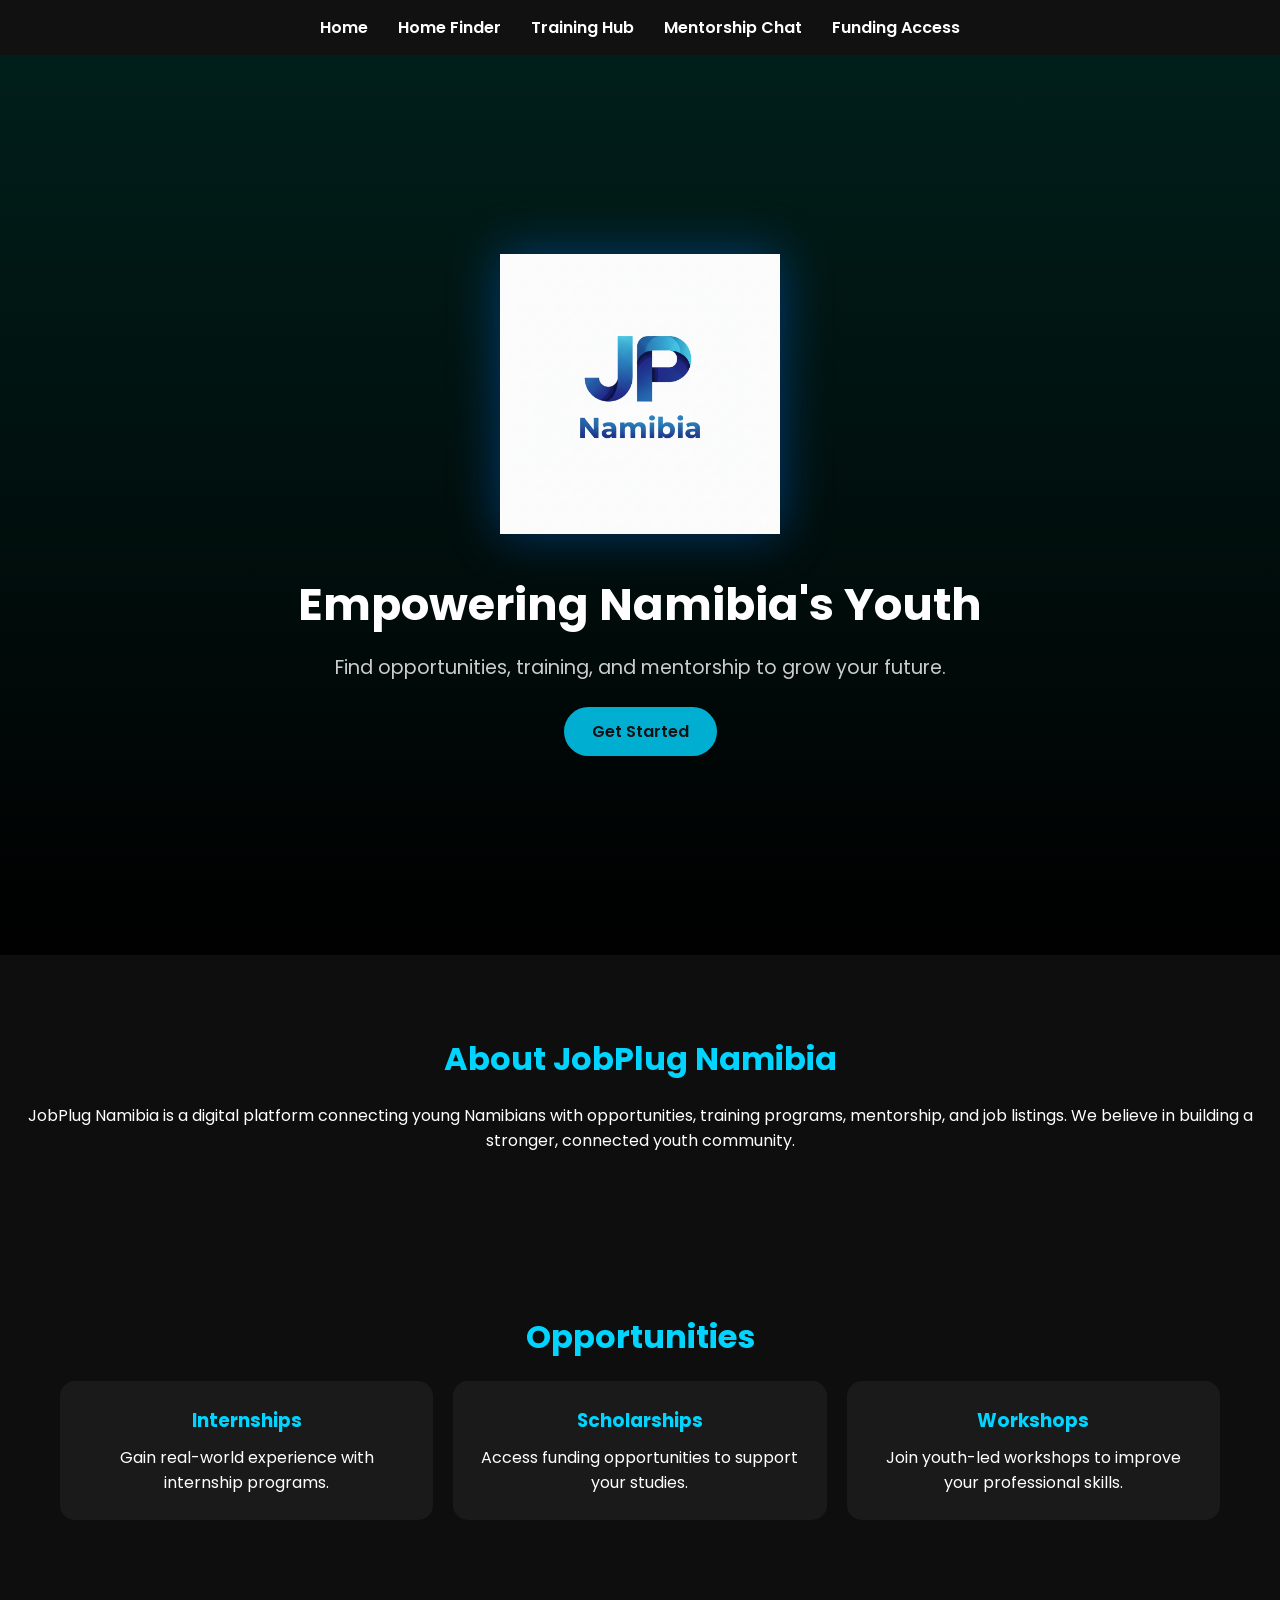
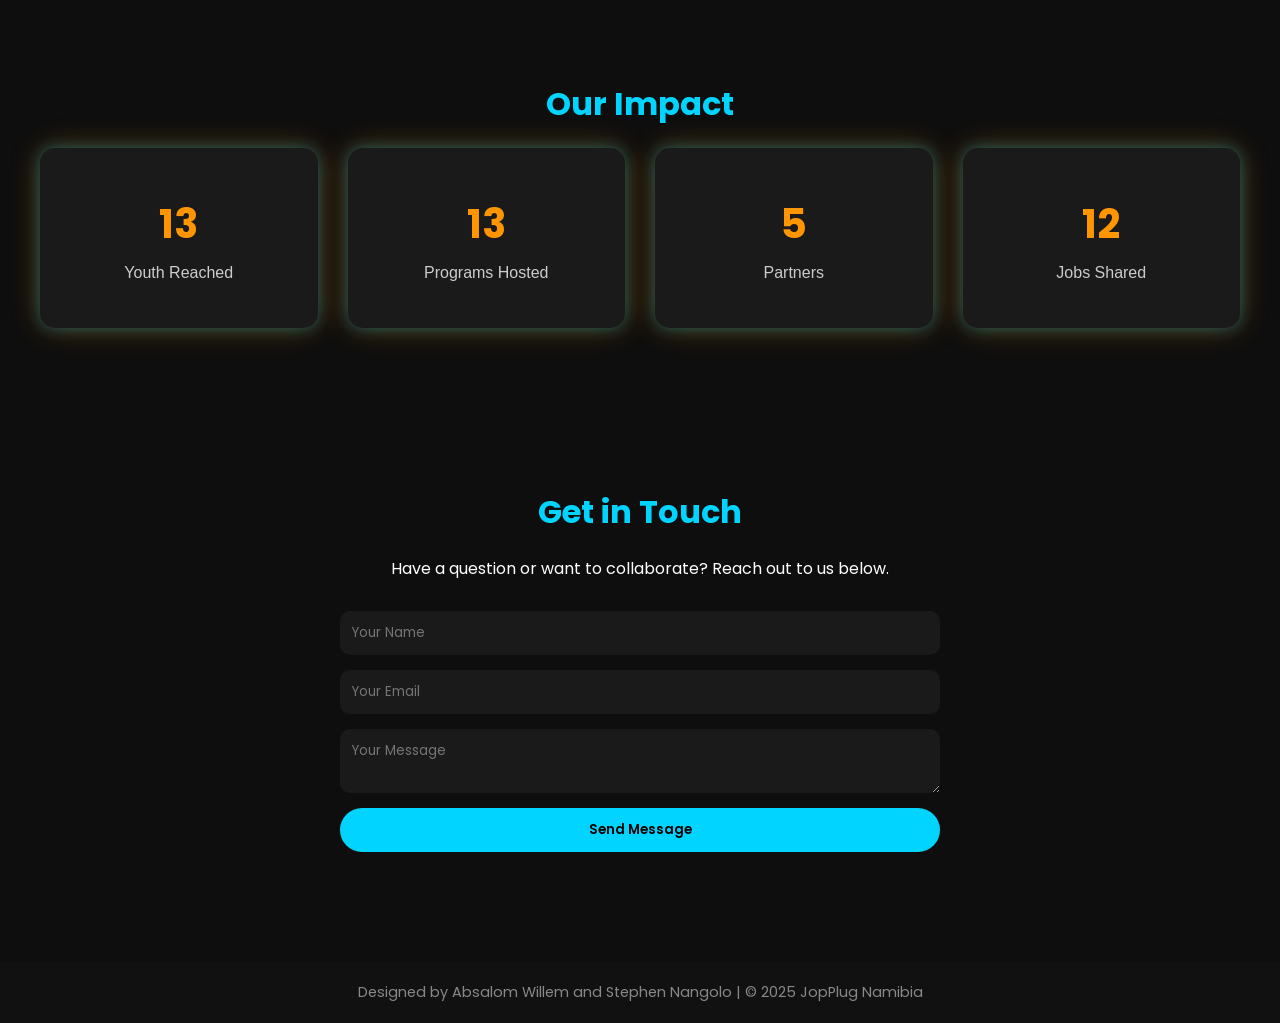
==== commit 4ea604cb: "Restore full content of index.html Restored the entire content of the index.html file, ensuring all " ====
--- a/index.html
+++ b/index.html
@@ -128,7 +128,7 @@
 
   <!-- Footer -->
   <footer>
-    <p>Designed by Absalom Willem and Stephen Nangolo | © 2025 NamYouth Connect</p>
+    <p>Designed by Absalom Willem and Stephen Nangolo | © 2025 JopPlug Namibia</p>
   </footer>
 
   <script src="script.js"></script>
@@ -150,3 +150,4 @@
 
 
 
+
